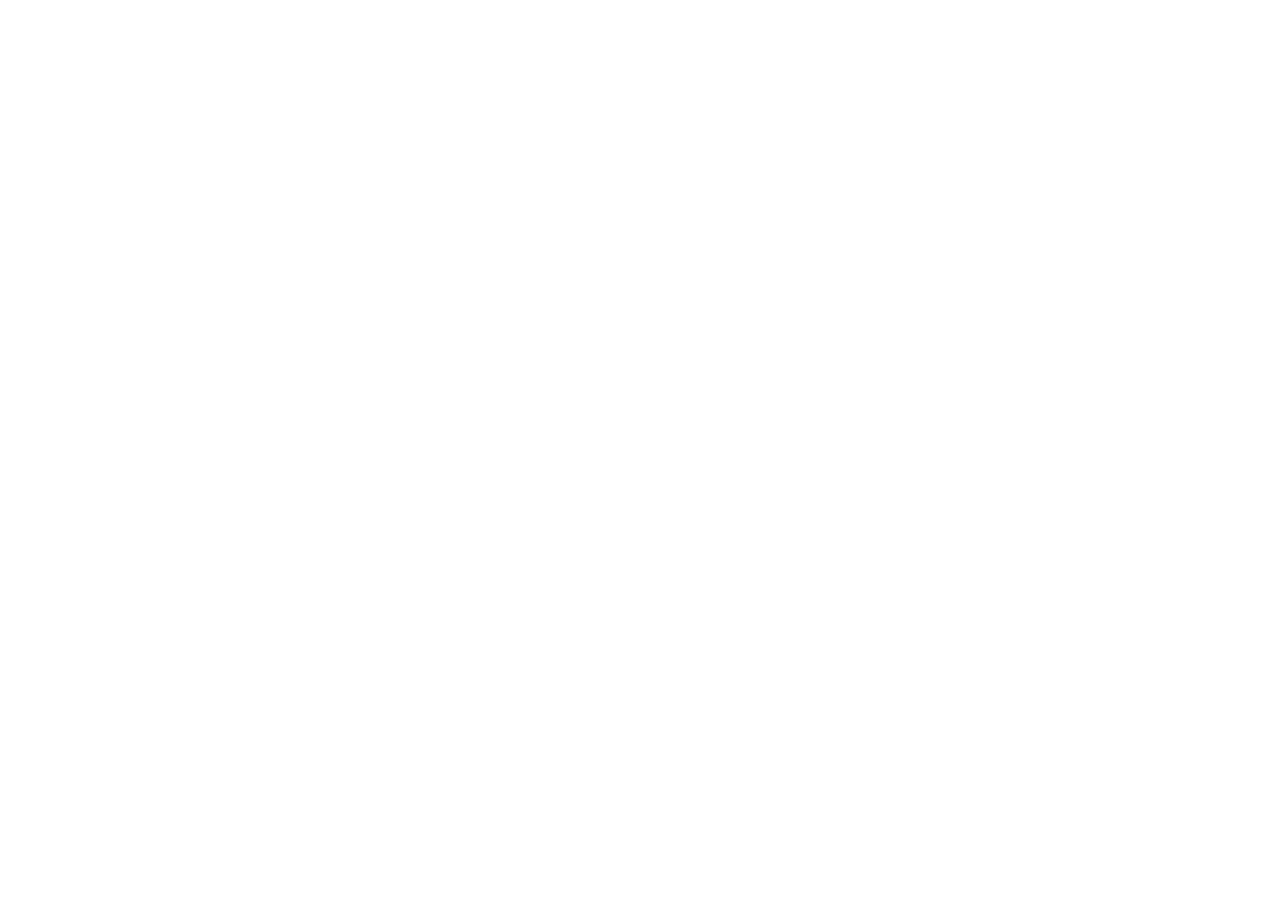
==== src/popup/index.html @ 6b9f9380 "setup for popup" ====
<!DOCTYPE html>
<html lang="en">
<head>
  <meta charset="UTF-8">
  <meta name="viewport" content="width=device-width, initial-scale=1.0">
  <link rel="stylesheet" href="/src/popup/index.css">
  <title>Lumify</title>
</head>
<body>
  <script src="/src/popup/index.js"></script>
</body>
</html>
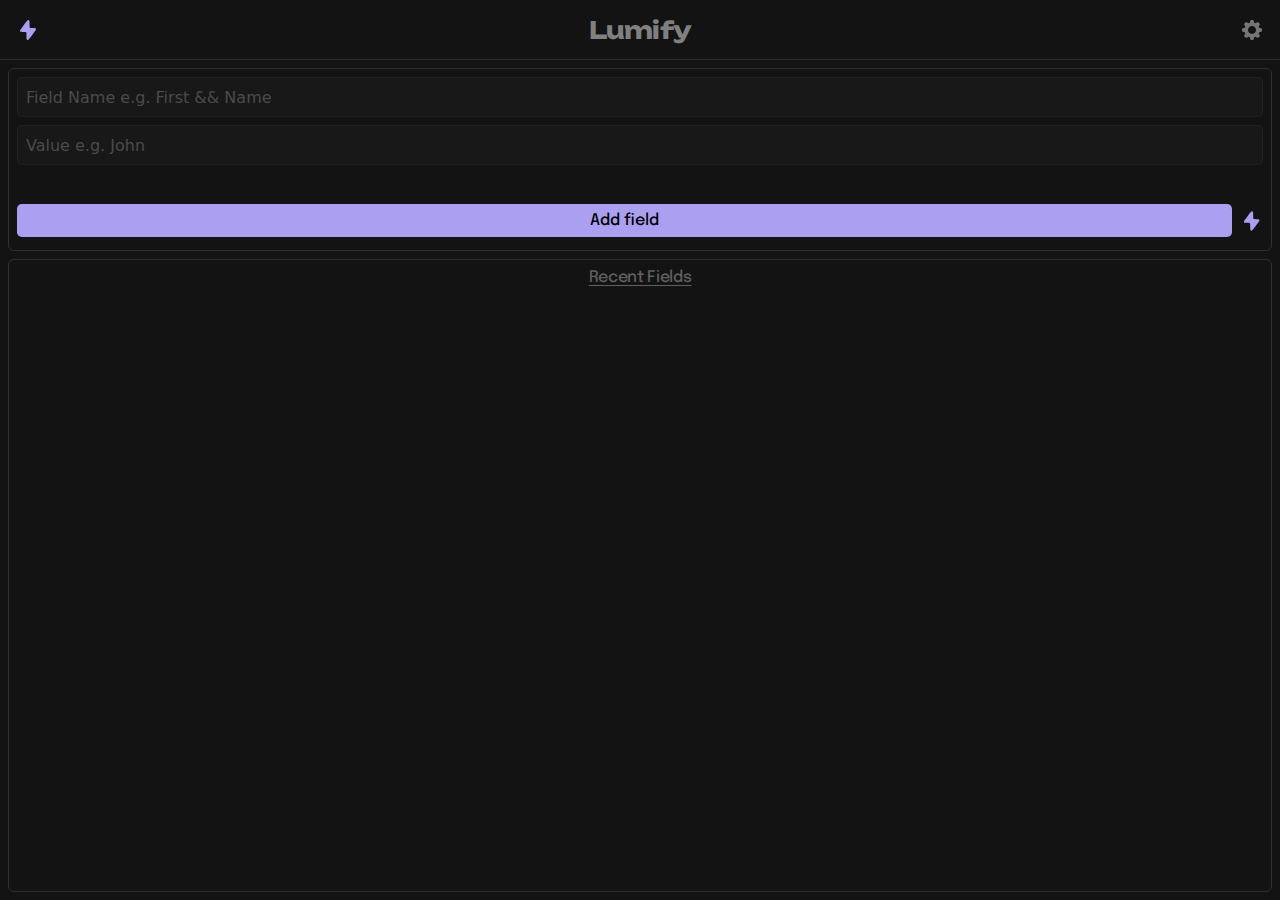
==== commit e5c46126: "add popup ui design" ====
--- a/src/popup/index.html
+++ b/src/popup/index.html
@@ -3,10 +3,46 @@
 <head>
   <meta charset="UTF-8">
   <meta name="viewport" content="width=device-width, initial-scale=1.0">
+  <link rel="preconnect" href="https://fonts.googleapis.com">
+  <link rel="preconnect" href="https://fonts.gstatic.com" crossorigin>
+  <link href="https://fonts.googleapis.com/css2?family=Epilogue:ital,wght@0,100..900;1,100..900&family=Poppins:ital,wght@0,100;0,200;0,300;0,400;0,500;0,600;0,700;0,800;0,900;1,100;1,200;1,300;1,400;1,500;1,600;1,700;1,800;1,900&family=Unbounded:wght@200..900&display=swap" rel="stylesheet">
   <link rel="stylesheet" href="/src/popup/index.css">
   <title>Lumify</title>
 </head>
 <body>
+  <div id="root" class="root">
+    <header class="header">
+      <nav class="header__nav">
+        <img class="header__logo" src="/src/assets/lumify.svg" alt="lumify">
+        <h1 class="header__title">Lumify</h1>
+        <img class="header__settings" src="/src/assets/settings.svg" alt="settings">
+      </nav>
+    </header>
+    <main class="main">
+      <section class="add">
+        <form class="add__form">
+          <div class="add__form__fields">
+            <input class="add__input" type="text" placeholder="Field Name e.g. First && Name ">
+            <input class="add__input" type="text" placeholder="Value e.g. John">
+          </div>
+          <div class="add__button__container">
+            <button class="add__button">Add field</button>
+            <svg class="add__lumify" width="24" height="24" viewBox="0 0 24 24" xmlns="http://www.w3.org/2000/svg">
+              <path 
+                d="M5.67011 9.91398L8.73211 5.77098C10.7111 3.09298 11.7011 1.75398 12.6241 2.03698C13.5471 2.31998 13.5471 3.96198 13.5471 7.24698V7.55698C13.5471 8.74198 13.5471 9.33398 13.9261 9.70498L13.9461 9.72498C14.3331 10.088 14.9491 10.088 16.1821 10.088C18.4021 10.088 19.5111 10.088 19.8861 10.761L19.9041 10.795C20.2581 11.478 19.6151 12.348 18.3301 14.085L15.2681 18.229C13.2881 20.907 12.2991 22.246 11.3761 21.963C10.4531 21.68 10.4531 20.038 10.4531 16.753V16.443C10.4531 15.258 10.4531 14.666 10.0741 14.295L10.0541 14.275C9.66711 13.912 9.05111 13.912 7.81811 13.912C5.59811 13.912 4.48911 13.912 4.11511 13.239L4.09611 13.205C3.74211 12.522 4.38511 11.653 5.67011 9.91498" 
+                fill="#AB9FF2"
+              />
+            </svg>
+          </div>
+        </form>
+      </section>
+      <section class="fields">
+        <h3 class="fields__title">Recent Fields</h3>
+        <div class="fields__container">
+        </div>
+      </section>
+    </main>
+  </div>
   <script src="/src/popup/index.js"></script>
 </body>
 </html>--- a/src/popup/index.css
+++ b/src/popup/index.css
@@ -0,0 +1,243 @@
+* {
+  margin: 0;
+  padding: 0;
+  box-sizing: border-box;
+  user-select: none;
+  color: #DADADA;
+  -webkit-user-select: none;
+  -moz-user-select: none;
+}
+
+body {
+  font-family: 'Unbounded', sans-serif;
+  line-height: 1.6;
+  background-color: #131313;
+  -ms-overflow-style: none;
+  scrollbar-width: none;
+}
+
+.body::-webkit-scrollbar {
+  display: none;
+}
+
+.root {
+  display: flex;
+  flex-direction: column;
+  align-items: center;
+  justify-content: space-between;
+  min-width: 360px;
+  min-height: 600px;
+  height: 100vh;
+}
+
+.header {
+  display: flex;
+  flex-direction: row;
+  align-items: center;
+  justify-content: space-between;
+  width: 100%;
+  height: 60px;
+  border-bottom: 1px solid #303030;
+}
+
+.header__nav {
+  display: flex;
+  flex-direction: row;
+  align-items: center;
+  justify-content: space-between;
+  width: 100%;
+  height: 100%;
+  padding: 0.5rem 1rem;
+}
+
+.header__logo {
+  width: 24px;
+  height: 24px;
+  cursor: pointer;
+}
+
+.header__title {
+  font-size: 1.5rem;
+  font-weight: 700;
+  line-height: 1.5rem;
+  color: #808080;
+  cursor: pointer;
+  letter-spacing: -0.05rem;
+}
+
+.header__settings {
+  width: 24px;
+  height: 24px;
+  cursor: pointer;
+}
+
+.header__settings:hover {
+  filter: invert(1);
+}
+
+.header__settings:active {
+  scale: 0.95;
+}
+
+.main {
+  display: flex;
+  flex: 1 1 0%;
+  flex-direction: column;
+  align-items: center;
+  justify-content: space-between;
+  width: 100%;
+  height: 100%;
+  padding: .5rem;
+  gap: .5rem;
+}
+
+.add {
+  display: flex;
+  flex-direction: column;
+  align-items: center;
+  justify-content: space-between;
+  width: 100%;
+  height: 240px;
+  border: 1px solid #303030;
+  font-family: 'Epilogue', sans-serif;
+  border-radius: 6px;
+}
+
+.add__form {
+  display: flex;
+  flex-direction: column;
+  align-items: center;
+  justify-content: space-between;
+  width: 100%;
+  height: 100%;
+  gap: .5rem;
+  padding: .5rem;
+}
+
+.add__form__title {
+  font-size: 1rem;
+  font-weight: 500;
+  line-height: 1.2rem;
+  color: #606060;
+  cursor: pointer;
+  letter-spacing: -0.02rem;
+}
+
+.add__form__fields {
+  display: flex;
+  flex-direction: column;
+  align-items: center;
+  width: 100%;
+  height: 100%;
+  gap: .5rem;
+}
+
+.add__input {
+  width: 100%;
+  height: 40px;
+  padding: .5rem;
+  border: 1px solid #202020;
+  border-radius: 4px;
+  background-color: #181818;
+  font-size: 1rem;
+  font-weight: 400;
+  line-height: 1.2rem;
+  font-family: system-ui, -apple-system, BlinkMacSystemFont, 'Segoe UI', Roboto, Oxygen, Ubuntu, Cantarell, 'Open Sans', 'Helvetica Neue', sans-serif;
+  outline: none;
+}
+
+.add__input:focus-visible {
+  outline: none;
+  border: 1px solid #303030;
+}
+
+.add__input::placeholder {
+  color: #4b4b4b;
+}
+
+.add__button__container {
+  display: flex;
+  flex-direction: row;
+  align-items: center;
+  justify-content: space-between;
+  width: 100%;
+  height: 64px;
+  gap: .5rem;
+}
+
+.add__lumify {
+  width: 24px;
+  height: 24px;
+  cursor: pointer;
+  color: #AB9FF2;
+}
+
+svg:hover path {
+  fill: #DADADA;
+  cursor: pointer;
+}
+
+.add__lumify:active {
+  scale: 0.95;
+}
+
+.add__button {
+  width: 100%;
+  padding: .5rem;
+  border: none;
+  border-radius: .3rem;
+  background-color: #AB9FF2;
+  color: #000000;
+  font-size: 1rem;
+  font-weight: 500;
+  font-family: 'Epilogue', sans-serif;
+  outline: none;
+  cursor: pointer;
+}
+
+.add__button:hover {
+  background-color: #DADADA;
+}
+
+.add__button:active {
+  scale: 0.95;
+}
+
+.fields {
+  display: flex;
+  flex-direction: column;
+  align-items: center;
+  justify-content: space-between;
+  width: 100%;
+  height: 100%;
+  padding: .5rem;
+  border: 1px solid #303030;
+  font-family: 'Epilogue', sans-serif;
+  border-radius: 6px;
+}
+
+.fields__title {
+  font-size: 1rem;
+  font-weight: 500;
+  line-height: 1.2rem;
+  color: #606060;
+  cursor: pointer;
+  letter-spacing: -0.02rem;
+  text-underline-offset: .2rem;
+  text-decoration: underline;
+}
+
+.fields__container {
+  display: flex;
+  flex-direction: column;
+  align-items: center;
+  justify-content: space-between;
+  width: 100%;
+  height: 100%;
+  gap: .5rem;
+  padding: .5rem;
+}
+
+
+
+
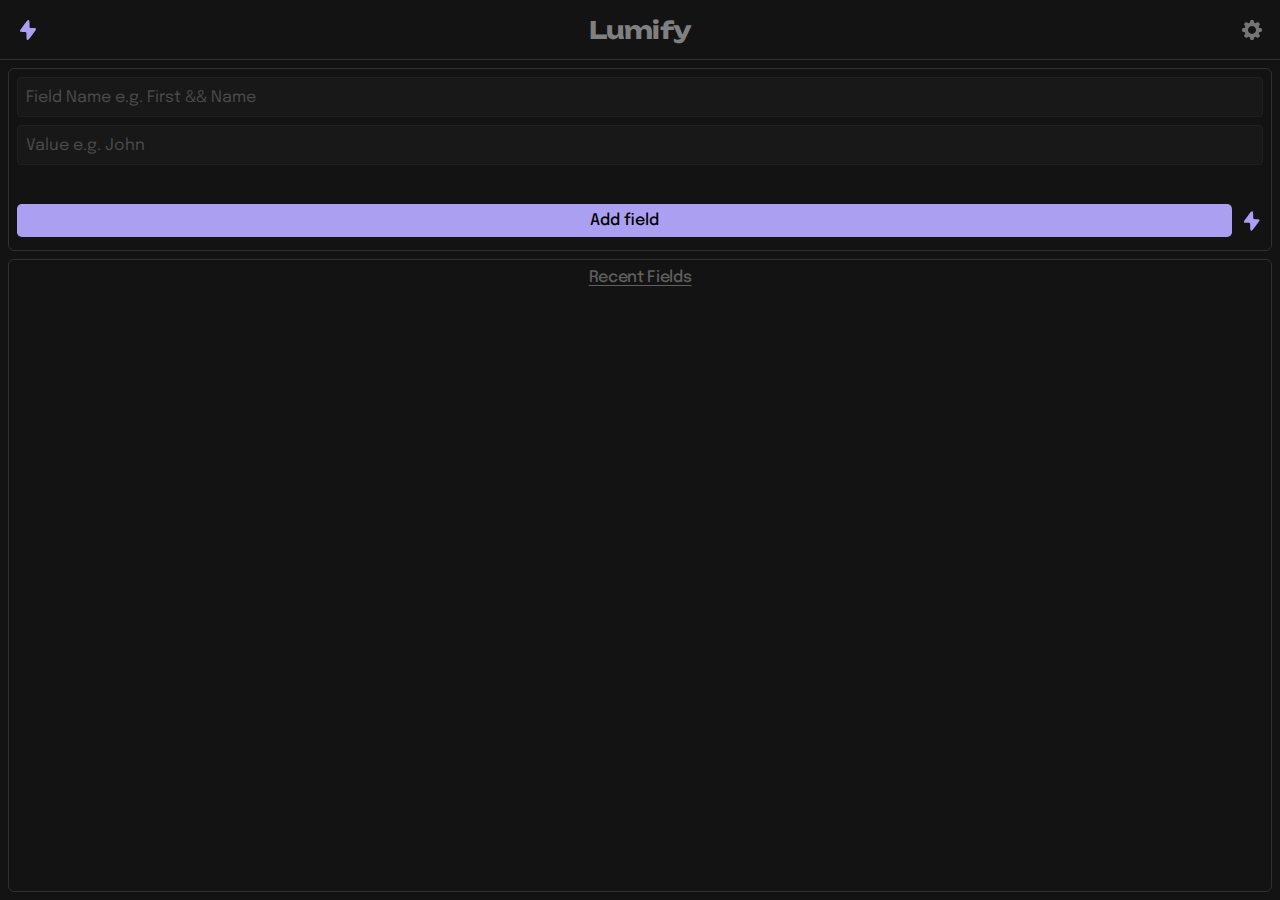
==== commit 77e388fe: "get form data logic" ====
--- a/src/popup/index.html
+++ b/src/popup/index.html
@@ -1,48 +1,76 @@
 <!DOCTYPE html>
 <html lang="en">
-<head>
-  <meta charset="UTF-8">
-  <meta name="viewport" content="width=device-width, initial-scale=1.0">
-  <link rel="preconnect" href="https://fonts.googleapis.com">
-  <link rel="preconnect" href="https://fonts.gstatic.com" crossorigin>
-  <link href="https://fonts.googleapis.com/css2?family=Epilogue:ital,wght@0,100..900;1,100..900&family=Poppins:ital,wght@0,100;0,200;0,300;0,400;0,500;0,600;0,700;0,800;0,900;1,100;1,200;1,300;1,400;1,500;1,600;1,700;1,800;1,900&family=Unbounded:wght@200..900&display=swap" rel="stylesheet">
-  <link rel="stylesheet" href="/src/popup/index.css">
-  <title>Lumify</title>
-</head>
-<body>
-  <div id="root" class="root">
-    <header class="header">
-      <nav class="header__nav">
-        <img class="header__logo" src="/src/assets/lumify.svg" alt="lumify">
-        <h1 class="header__title">Lumify</h1>
-        <img class="header__settings" src="/src/assets/settings.svg" alt="settings">
-      </nav>
-    </header>
-    <main class="main">
-      <section class="add">
-        <form class="add__form">
-          <div class="add__form__fields">
-            <input class="add__input" type="text" placeholder="Field Name e.g. First && Name ">
-            <input class="add__input" type="text" placeholder="Value e.g. John">
-          </div>
-          <div class="add__button__container">
-            <button class="add__button">Add field</button>
-            <svg class="add__lumify" width="24" height="24" viewBox="0 0 24 24" xmlns="http://www.w3.org/2000/svg">
-              <path 
-                d="M5.67011 9.91398L8.73211 5.77098C10.7111 3.09298 11.7011 1.75398 12.6241 2.03698C13.5471 2.31998 13.5471 3.96198 13.5471 7.24698V7.55698C13.5471 8.74198 13.5471 9.33398 13.9261 9.70498L13.9461 9.72498C14.3331 10.088 14.9491 10.088 16.1821 10.088C18.4021 10.088 19.5111 10.088 19.8861 10.761L19.9041 10.795C20.2581 11.478 19.6151 12.348 18.3301 14.085L15.2681 18.229C13.2881 20.907 12.2991 22.246 11.3761 21.963C10.4531 21.68 10.4531 20.038 10.4531 16.753V16.443C10.4531 15.258 10.4531 14.666 10.0741 14.295L10.0541 14.275C9.66711 13.912 9.05111 13.912 7.81811 13.912C5.59811 13.912 4.48911 13.912 4.11511 13.239L4.09611 13.205C3.74211 12.522 4.38511 11.653 5.67011 9.91498" 
-                fill="#AB9FF2"
-              />
-            </svg>
-          </div>
-        </form>
-      </section>
-      <section class="fields">
-        <h3 class="fields__title">Recent Fields</h3>
-        <div class="fields__container">
-        </div>
-      </section>
-    </main>
-  </div>
-  <script src="/src/popup/index.js"></script>
-</body>
-</html>+	<head>
+		<meta charset="UTF-8" />
+		<meta name="viewport" content="width=device-width, initial-scale=1.0" />
+		<link rel="preconnect" href="https://fonts.googleapis.com" />
+		<link rel="preconnect" href="https://fonts.gstatic.com" crossorigin />
+		<link
+			href="https://fonts.googleapis.com/css2?family=Epilogue:ital,wght@0,100..900;1,100..900&family=Poppins:ital,wght@0,100;0,200;0,300;0,400;0,500;0,600;0,700;0,800;0,900;1,100;1,200;1,300;1,400;1,500;1,600;1,700;1,800;1,900&family=Unbounded:wght@200..900&display=swap"
+			rel="stylesheet"
+		/>
+		<link rel="stylesheet" href="/src/popup/index.css" />
+		<title>Lumify</title>
+	</head>
+	<body>
+		<div id="root" class="root">
+			<header class="header">
+				<nav class="header__nav">
+					<img class="header__logo" src="/src/assets/lumify.svg" alt="lumify" />
+					<h1 class="header__title">Lumify</h1>
+					<img
+						class="header__settings"
+						src="/src/assets/settings.svg"
+						alt="settings"
+					/>
+				</nav>
+			</header>
+			<main class="main">
+				<section class="add">
+					<form id="add-data-form" class="add__form">
+						<div class="add__form__fields">
+							<input
+								id="field-name"
+								name="field-name"
+								class="add__input"
+								type="text"
+								autocomplete="off"
+								placeholder="Field Name e.g. First && Name "
+							/>
+							<input
+								id="field-value"
+								name="field-value"
+								class="add__input"
+								type="text"
+								autocomplete="off"
+								placeholder="Value e.g. John"
+							/>
+						</div>
+						<div class="add__button__container">
+							<button id="add-button" type="submit" class="add__button">
+								Add field
+							</button>
+							<svg
+								class="add__lumify"
+								width="24"
+								height="24"
+								viewBox="0 0 24 24"
+								xmlns="http://www.w3.org/2000/svg"
+							>
+								<path
+									d="M5.67011 9.91398L8.73211 5.77098C10.7111 3.09298 11.7011 1.75398 12.6241 2.03698C13.5471 2.31998 13.5471 3.96198 13.5471 7.24698V7.55698C13.5471 8.74198 13.5471 9.33398 13.9261 9.70498L13.9461 9.72498C14.3331 10.088 14.9491 10.088 16.1821 10.088C18.4021 10.088 19.5111 10.088 19.8861 10.761L19.9041 10.795C20.2581 11.478 19.6151 12.348 18.3301 14.085L15.2681 18.229C13.2881 20.907 12.2991 22.246 11.3761 21.963C10.4531 21.68 10.4531 20.038 10.4531 16.753V16.443C10.4531 15.258 10.4531 14.666 10.0741 14.295L10.0541 14.275C9.66711 13.912 9.05111 13.912 7.81811 13.912C5.59811 13.912 4.48911 13.912 4.11511 13.239L4.09611 13.205C3.74211 12.522 4.38511 11.653 5.67011 9.91498"
+									fill="#AB9FF2"
+								/>
+							</svg>
+						</div>
+					</form>
+				</section>
+				<section class="fields">
+					<h3 class="fields__title">Recent Fields</h3>
+					<div class="fields__container"></div>
+				</section>
+			</main>
+		</div>
+		<script src="/src/popup/index.js"></script>
+	</body>
+</html>
--- a/src/popup/index.css
+++ b/src/popup/index.css
@@ -142,7 +142,7 @@
   font-size: 1rem;
   font-weight: 400;
   line-height: 1.2rem;
-  font-family: system-ui, -apple-system, BlinkMacSystemFont, 'Segoe UI', Roboto, Oxygen, Ubuntu, Cantarell, 'Open Sans', 'Helvetica Neue', sans-serif;
+  font-family: 'Epilogue', sans-serif;
   outline: none;
 }
 
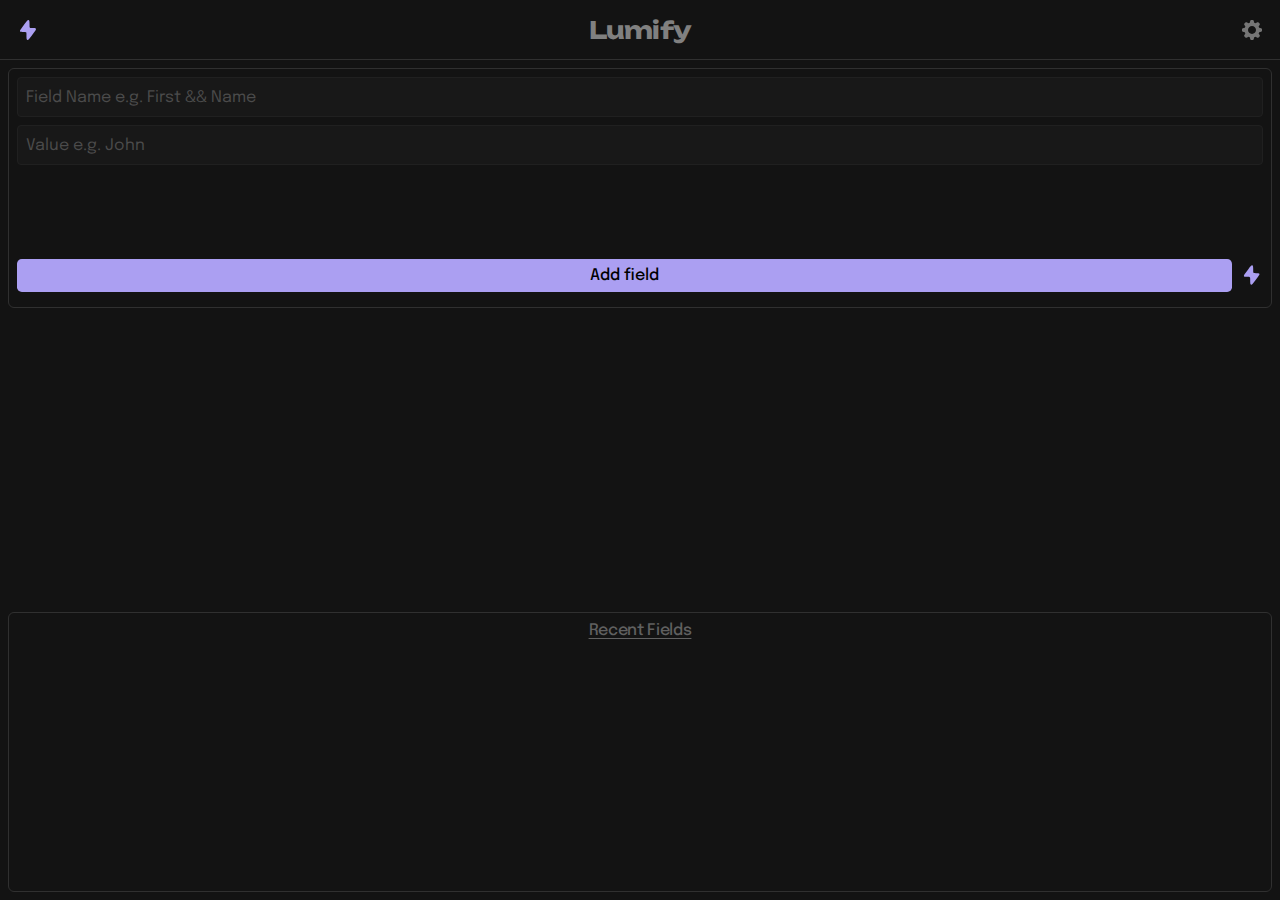
==== commit a8b532e7: "add autofill logic for lumify icon" ====
--- a/src/popup/index.html
+++ b/src/popup/index.html
@@ -51,6 +51,7 @@
 								Add field
 							</button>
 							<svg
+								id="add-lumify"
 								class="add__lumify"
 								width="24"
 								height="24"
--- a/src/popup/index.css
+++ b/src/popup/index.css
@@ -1,243 +1,263 @@
 * {
-  margin: 0;
-  padding: 0;
-  box-sizing: border-box;
-  user-select: none;
-  color: #DADADA;
-  -webkit-user-select: none;
-  -moz-user-select: none;
+	margin: 0;
+	padding: 0;
+	box-sizing: border-box;
+	user-select: none;
+	color: #dadada;
+	-webkit-user-select: none;
+	-moz-user-select: none;
 }
 
 body {
-  font-family: 'Unbounded', sans-serif;
-  line-height: 1.6;
-  background-color: #131313;
-  -ms-overflow-style: none;
-  scrollbar-width: none;
+	font-family: "Unbounded", sans-serif;
+	line-height: 1.6;
+	background-color: #131313;
+	-ms-overflow-style: none;
+	scrollbar-width: none;
 }
 
 .body::-webkit-scrollbar {
-  display: none;
+	display: none;
 }
 
 .root {
-  display: flex;
-  flex-direction: column;
-  align-items: center;
-  justify-content: space-between;
-  min-width: 360px;
-  min-height: 600px;
-  height: 100vh;
+	display: flex;
+	flex-direction: column;
+	align-items: center;
+	justify-content: space-between;
+	min-width: 360px;
+	min-height: 600px;
+	height: 100vh;
 }
 
 .header {
-  display: flex;
-  flex-direction: row;
-  align-items: center;
-  justify-content: space-between;
-  width: 100%;
-  height: 60px;
-  border-bottom: 1px solid #303030;
+	display: flex;
+	flex-direction: row;
+	align-items: center;
+	justify-content: space-between;
+	width: 100%;
+	height: 60px;
+	border-bottom: 1px solid #303030;
 }
 
 .header__nav {
-  display: flex;
-  flex-direction: row;
-  align-items: center;
-  justify-content: space-between;
-  width: 100%;
-  height: 100%;
-  padding: 0.5rem 1rem;
+	display: flex;
+	flex-direction: row;
+	align-items: center;
+	justify-content: space-between;
+	width: 100%;
+	height: 100%;
+	padding: 0.5rem 1rem;
 }
 
 .header__logo {
-  width: 24px;
-  height: 24px;
-  cursor: pointer;
+	width: 24px;
+	height: 24px;
+	cursor: pointer;
 }
 
 .header__title {
-  font-size: 1.5rem;
-  font-weight: 700;
-  line-height: 1.5rem;
-  color: #808080;
-  cursor: pointer;
-  letter-spacing: -0.05rem;
+	font-size: 1.5rem;
+	font-weight: 700;
+	line-height: 1.5rem;
+	color: #808080;
+	cursor: pointer;
+	letter-spacing: -0.05rem;
 }
 
 .header__settings {
-  width: 24px;
-  height: 24px;
-  cursor: pointer;
+	width: 24px;
+	height: 24px;
+	cursor: pointer;
 }
 
 .header__settings:hover {
-  filter: invert(1);
+	filter: invert(1);
 }
 
 .header__settings:active {
-  scale: 0.95;
+	scale: 0.95;
 }
 
 .main {
-  display: flex;
-  flex: 1 1 0%;
-  flex-direction: column;
-  align-items: center;
-  justify-content: space-between;
-  width: 100%;
-  height: 100%;
-  padding: .5rem;
-  gap: .5rem;
+	display: flex;
+	flex: 1 1 0%;
+	flex-direction: column;
+	align-items: center;
+	justify-content: space-between;
+	width: 100%;
+	height: 100%;
+	padding: 0.5rem;
+	gap: 0.5rem;
 }
 
 .add {
-  display: flex;
-  flex-direction: column;
-  align-items: center;
-  justify-content: space-between;
-  width: 100%;
-  height: 240px;
-  border: 1px solid #303030;
-  font-family: 'Epilogue', sans-serif;
-  border-radius: 6px;
+	display: flex;
+	flex-direction: column;
+	align-items: center;
+	justify-content: space-between;
+	width: 100%;
+	height: 240px;
+	border: 1px solid #303030;
+	font-family: "Epilogue", sans-serif;
+	border-radius: 6px;
 }
 
 .add__form {
-  display: flex;
-  flex-direction: column;
-  align-items: center;
-  justify-content: space-between;
-  width: 100%;
-  height: 100%;
-  gap: .5rem;
-  padding: .5rem;
+	display: flex;
+	flex-direction: column;
+	align-items: center;
+	justify-content: space-between;
+	width: 100%;
+	height: 100%;
+	gap: 0.5rem;
+	padding: 0.5rem;
 }
 
 .add__form__title {
-  font-size: 1rem;
-  font-weight: 500;
-  line-height: 1.2rem;
-  color: #606060;
-  cursor: pointer;
-  letter-spacing: -0.02rem;
+	font-size: 1rem;
+	font-weight: 500;
+	line-height: 1.2rem;
+	color: #606060;
+	cursor: pointer;
+	letter-spacing: -0.02rem;
 }
 
 .add__form__fields {
-  display: flex;
-  flex-direction: column;
-  align-items: center;
-  width: 100%;
-  height: 100%;
-  gap: .5rem;
+	display: flex;
+	flex-direction: column;
+	align-items: center;
+	width: 100%;
+	height: 100%;
+	gap: 0.5rem;
 }
 
 .add__input {
-  width: 100%;
-  height: 40px;
-  padding: .5rem;
-  border: 1px solid #202020;
-  border-radius: 4px;
-  background-color: #181818;
-  font-size: 1rem;
-  font-weight: 400;
-  line-height: 1.2rem;
-  font-family: 'Epilogue', sans-serif;
-  outline: none;
+	width: 100%;
+	height: 40px;
+	padding: 0.5rem;
+	border: 1px solid #202020;
+	border-radius: 4px;
+	background-color: #181818;
+	font-size: 1rem;
+	font-weight: 400;
+	line-height: 1.2rem;
+	font-family: "Epilogue", sans-serif;
+	outline: none;
 }
 
 .add__input:focus-visible {
-  outline: none;
-  border: 1px solid #303030;
+	outline: none;
+	border: 1px solid #303030;
 }
 
 .add__input::placeholder {
-  color: #4b4b4b;
+	color: #4b4b4b;
 }
 
 .add__button__container {
-  display: flex;
-  flex-direction: row;
-  align-items: center;
-  justify-content: space-between;
-  width: 100%;
-  height: 64px;
-  gap: .5rem;
+	display: flex;
+	flex-direction: row;
+	align-items: center;
+	justify-content: space-between;
+	width: 100%;
+	height: 64px;
+	gap: 0.5rem;
 }
 
 .add__lumify {
-  width: 24px;
-  height: 24px;
-  cursor: pointer;
-  color: #AB9FF2;
+	width: 24px;
+	height: 24px;
+	cursor: pointer;
+	color: #ab9ff2;
 }
 
 svg:hover path {
-  fill: #DADADA;
-  cursor: pointer;
+	fill: #dadada;
+	cursor: pointer;
 }
 
 .add__lumify:active {
-  scale: 0.95;
+	scale: 0.95;
 }
 
 .add__button {
-  width: 100%;
-  padding: .5rem;
-  border: none;
-  border-radius: .3rem;
-  background-color: #AB9FF2;
-  color: #000000;
-  font-size: 1rem;
-  font-weight: 500;
-  font-family: 'Epilogue', sans-serif;
-  outline: none;
-  cursor: pointer;
+	width: 100%;
+	padding: 0.5rem;
+	border: none;
+	border-radius: 0.3rem;
+	background-color: #ab9ff2;
+	color: #000000;
+	font-size: 1rem;
+	font-weight: 500;
+	font-family: "Epilogue", sans-serif;
+	outline: none;
+	cursor: pointer;
 }
 
 .add__button:hover {
-  background-color: #DADADA;
+	background-color: #dadada;
 }
 
 .add__button:active {
-  scale: 0.95;
+	scale: 0.95;
 }
 
 .fields {
-  display: flex;
-  flex-direction: column;
-  align-items: center;
-  justify-content: space-between;
-  width: 100%;
-  height: 100%;
-  padding: .5rem;
-  border: 1px solid #303030;
-  font-family: 'Epilogue', sans-serif;
-  border-radius: 6px;
+	display: flex;
+	flex-direction: column;
+	align-items: center;
+	justify-content: space-between;
+	width: 100%;
+	height: 280px;
+	padding: 0.5rem;
+  gap: 0.5rem;
+	border: 1px solid #303030;
+	font-family: "Epilogue", sans-serif;
+	border-radius: 6px;
 }
 
 .fields__title {
-  font-size: 1rem;
-  font-weight: 500;
-  line-height: 1.2rem;
-  color: #606060;
-  cursor: pointer;
-  letter-spacing: -0.02rem;
-  text-underline-offset: .2rem;
-  text-decoration: underline;
+	font-size: 1rem;
+	font-weight: 500;
+	line-height: 1.2rem;
+	color: #606060;
+	cursor: pointer;
+	letter-spacing: -0.02rem;
+	text-underline-offset: 0.2rem;
+	text-decoration: underline;
 }
 
 .fields__container {
-  display: flex;
-  flex-direction: column;
-  align-items: center;
-  justify-content: space-between;
-  width: 100%;
-  height: 100%;
-  gap: .5rem;
-  padding: .5rem;
-}
-
-
-
-
+	display: flex;
+	flex-direction: column;
+	align-items: start;
+	width: 100%;
+	height: 100%;
+	gap: 0.5rem;
+	padding: 0.5rem;
+}
+
+.fields__field {
+	display: flex;
+	flex-direction: column;
+	align-items: flex-start;
+	justify-content: center;
+	width: 100%;
+	padding: 0.5rem;
+  gap: 0.5rem;
+	border: 1px solid #303030;
+	border-radius: 4px;
+	background-color: #181818;
+	font-size: 1rem;
+	font-weight: 400;
+	line-height: 1.2rem;
+	font-family: "Epilogue", sans-serif;
+	outline: none;
+	cursor: pointer;
+}
+
+.field__name {
+	color: #ab9ff2;
+	font-weight: 600;
+}
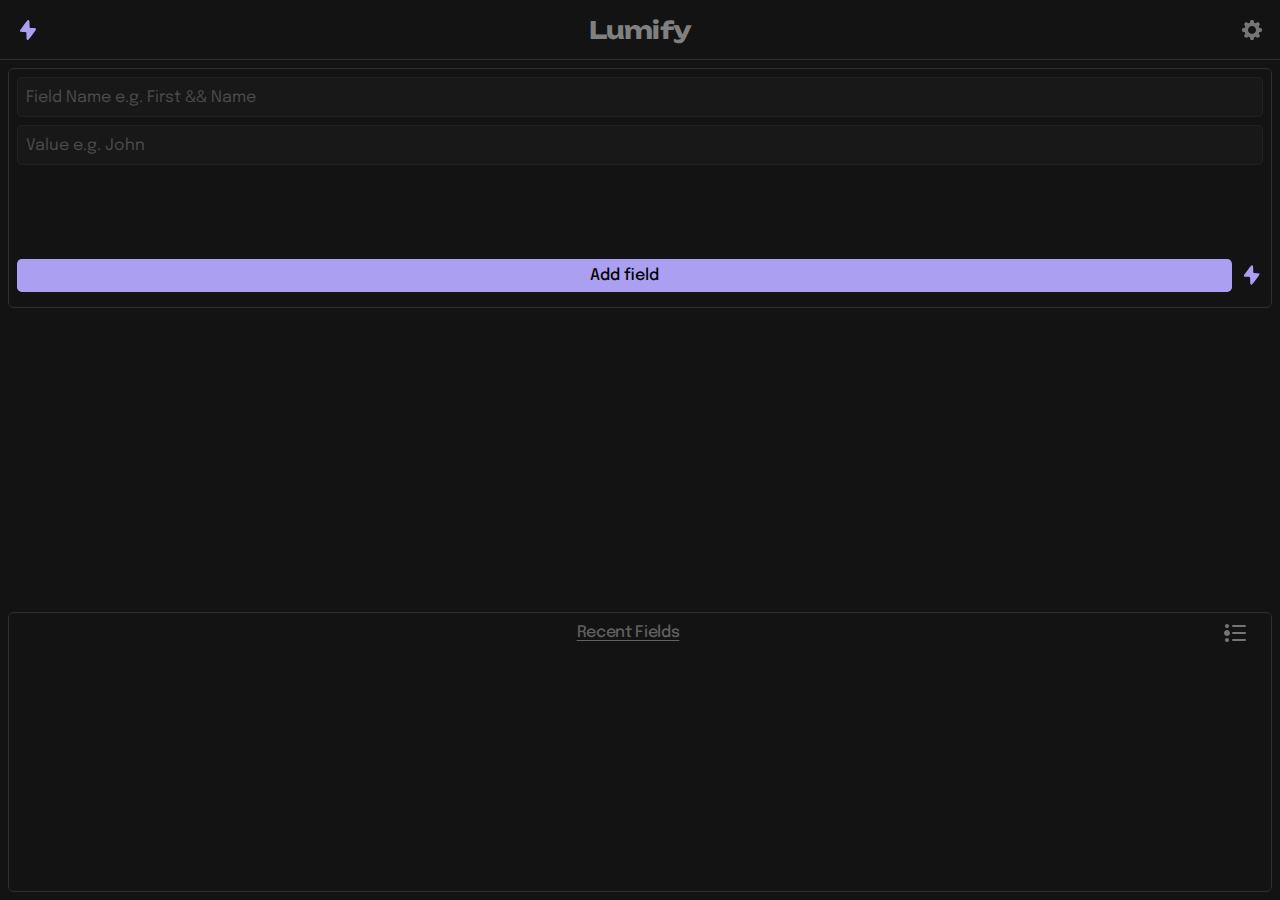
==== commit 7257c724: "add list button to view all" ====
--- a/src/popup/index.html
+++ b/src/popup/index.html
@@ -67,7 +67,15 @@
 					</form>
 				</section>
 				<section class="fields">
-					<h3 class="fields__title">Recent Fields</h3>
+					<div class="fields__header">
+						<h3 class="fields__title">Recent Fields</h3>
+						<img
+							id="add-list"
+							class="fields__list"
+							src="/src/assets/list.svg"
+							alt="list"
+						/>
+					</div>
 					<div class="fields__container"></div>
 				</section>
 			</main>
--- a/src/popup/index.css
+++ b/src/popup/index.css
@@ -211,10 +211,20 @@
 	width: 100%;
 	height: 280px;
 	padding: 0.5rem;
-  gap: 0.5rem;
+	gap: 0.5rem;
 	border: 1px solid #303030;
 	font-family: "Epilogue", sans-serif;
 	border-radius: 6px;
+}
+
+.fields__header {
+	display: flex;
+	flex-direction: row;
+	align-items: center;
+	justify-content: space-between;
+	width: 100%;
+	padding-left: 1rem;
+	padding-right: 1rem;
 }
 
 .fields__title {
@@ -226,6 +236,22 @@
 	letter-spacing: -0.02rem;
 	text-underline-offset: 0.2rem;
 	text-decoration: underline;
+	width: 100%;
+	text-align: center;
+}
+
+.fields__list {
+	width: 24px;
+	height: 24px;
+	cursor: pointer;
+}
+
+.fields__list:hover {
+	filter: invert(1);
+}
+
+.fields__list:active {
+	scale: 0.95;
 }
 
 .fields__container {
@@ -245,11 +271,11 @@
 	justify-content: center;
 	width: 100%;
 	padding: 0.5rem;
-  gap: 0.5rem;
+	gap: 0.5rem;
 	border: 1px solid #303030;
 	border-radius: 4px;
 	background-color: #181818;
-	font-size: 1rem;
+	font-size: 0.8rem;
 	font-weight: 400;
 	line-height: 1.2rem;
 	font-family: "Epilogue", sans-serif;
